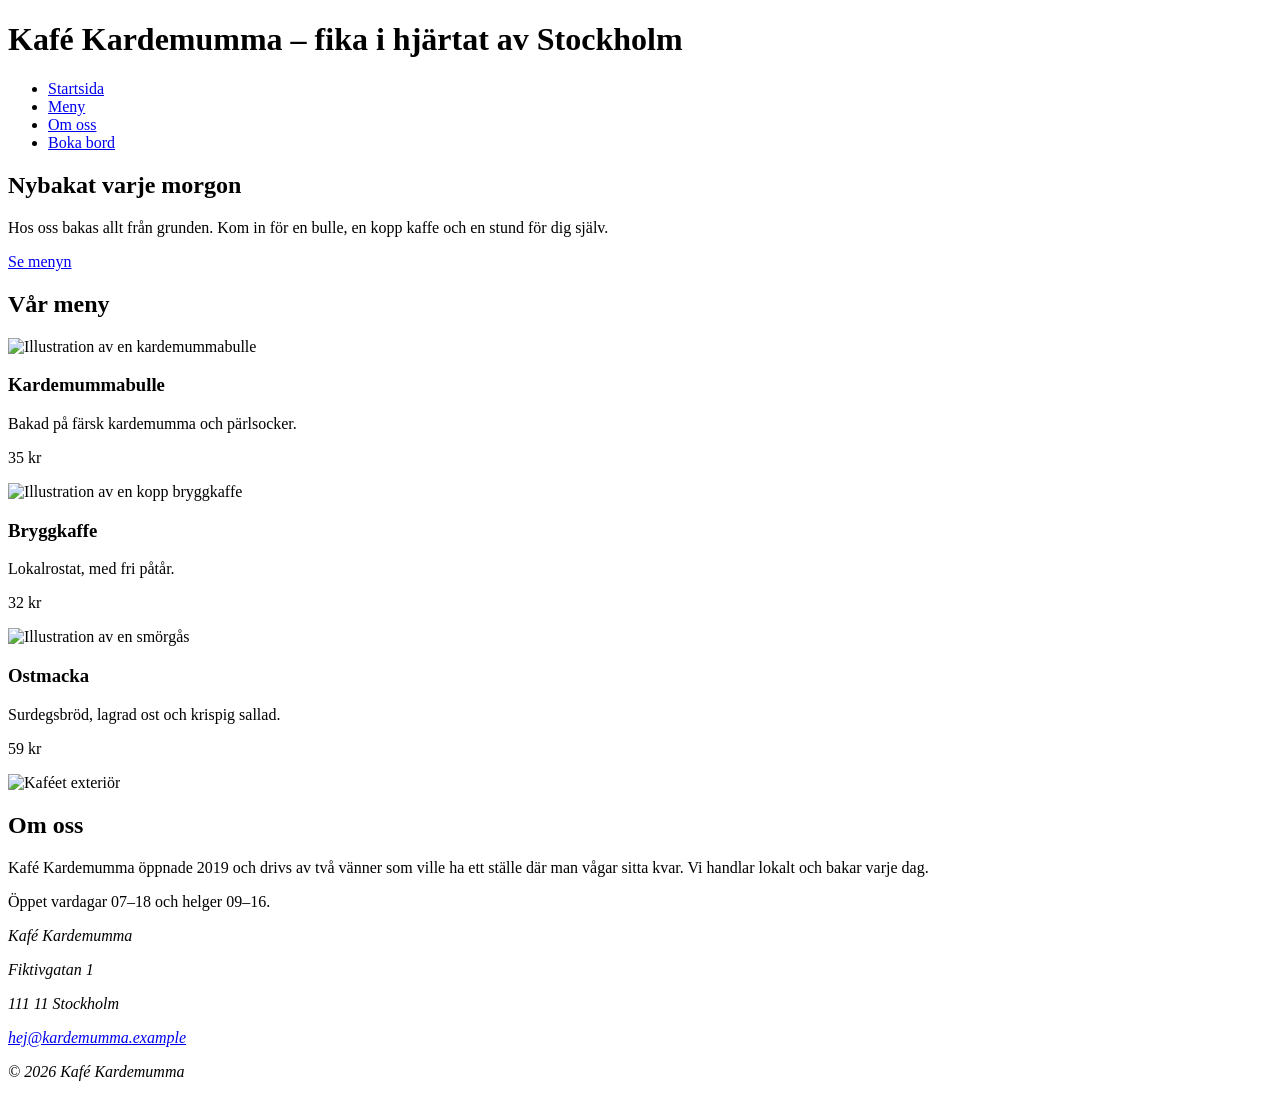
==== index.html @ d3a3f6d1 "Kopierade min egen html från föregående övning och klistrade in." ====
<!doctype html>
<html lang="sv">
    <head>
        <meta charset="UTF-8" />
        <meta name="viewport" content="width=device-width, initial-scale=1.0" />
        <title>Kafé Kardemumma – fika i hjärtat av Stockholm</title>
    </head>
    <body>
        <header>
            <h1>Kafé Kardemumma – fika i hjärtat av Stockholm</h1>
            <nav aria-label="Huvudmeny">
                <ul>
                    <li>
                        <a href="index.html" aria-current="page">Startsida</a>
                    </li>
                    <li><a href="#meny">Meny</a></li>
                    <li><a href="#om-oss">Om oss</a></li>
                    <li><a href="kontakt.html">Boka bord</a></li>
                </ul>
            </nav>
        </header>
        <main>
            <section id="hero">
                <h2>Nybakat varje morgon</h2>
                <p>
                    Hos oss bakas allt från grunden. Kom in för en bulle, en
                    kopp kaffe och en stund för dig själv.
                </p>
                <a href="#meny" class="button">Se menyn</a>
            </section>
            <section id="meny">
                <h2>Vår meny</h2>
                <div class="meny-lista">
                    <article class="meny-item">
                        <img
                            src="images/bulle.svg"
                            alt="Illustration av en kardemummabulle"
                        />
                        <h3>Kardemummabulle</h3>
                        <p>Bakad på färsk kardemumma och pärlsocker.</p>
                        <p class="pris">35 kr</p>
                    </article>
                    <article class="meny-item">
                        <img
                            src="images/kaffe.svg"
                            alt="Illustration av en kopp bryggkaffe"
                        />
                        <h3>Bryggkaffe</h3>
                        <p>Lokalrostat, med fri påtår.</p>
                        <p class="pris">32 kr</p>
                    </article>
                    <article class="meny-item">
                        <img
                            src="images/smorgas.svg"
                            alt="Illustration av en smörgås"
                        />
                        <h3>Ostmacka</h3>
                        <p>Surdegsbröd, lagrad ost och krispig sallad.</p>
                        <p class="pris">59 kr</p>
                    </article>
                </div>
            </section>
            <section id="om-oss">
                <img src="images/kafe.svg" alt="Kaféet exteriör" />
                <h2>Om oss</h2>
                <p>
                    Kafé Kardemumma öppnade 2019 och drivs av två vänner som
                    ville ha ett ställe där man vågar sitta kvar. Vi handlar
                    lokalt och bakar varje dag.
                </p>
                <p>Öppet vardagar 07–18 och helger 09–16.</p>
            </section>
        </main>
        <footer>
            <address>
                <p class="company-name">Kafé Kardemumma</p>
                <p>Fiktivgatan 1</p>
                <p>111 11 Stockholm</p>
                <p>
                    <a href="mailto:hej@kardemumma.example"
                        >hej@kardemumma.example</a
                    >
                </p>
                <p class="copyright">&copy; 2026 Kafé Kardemumma</p>
            </address>
        </footer>
    </body>
</html>
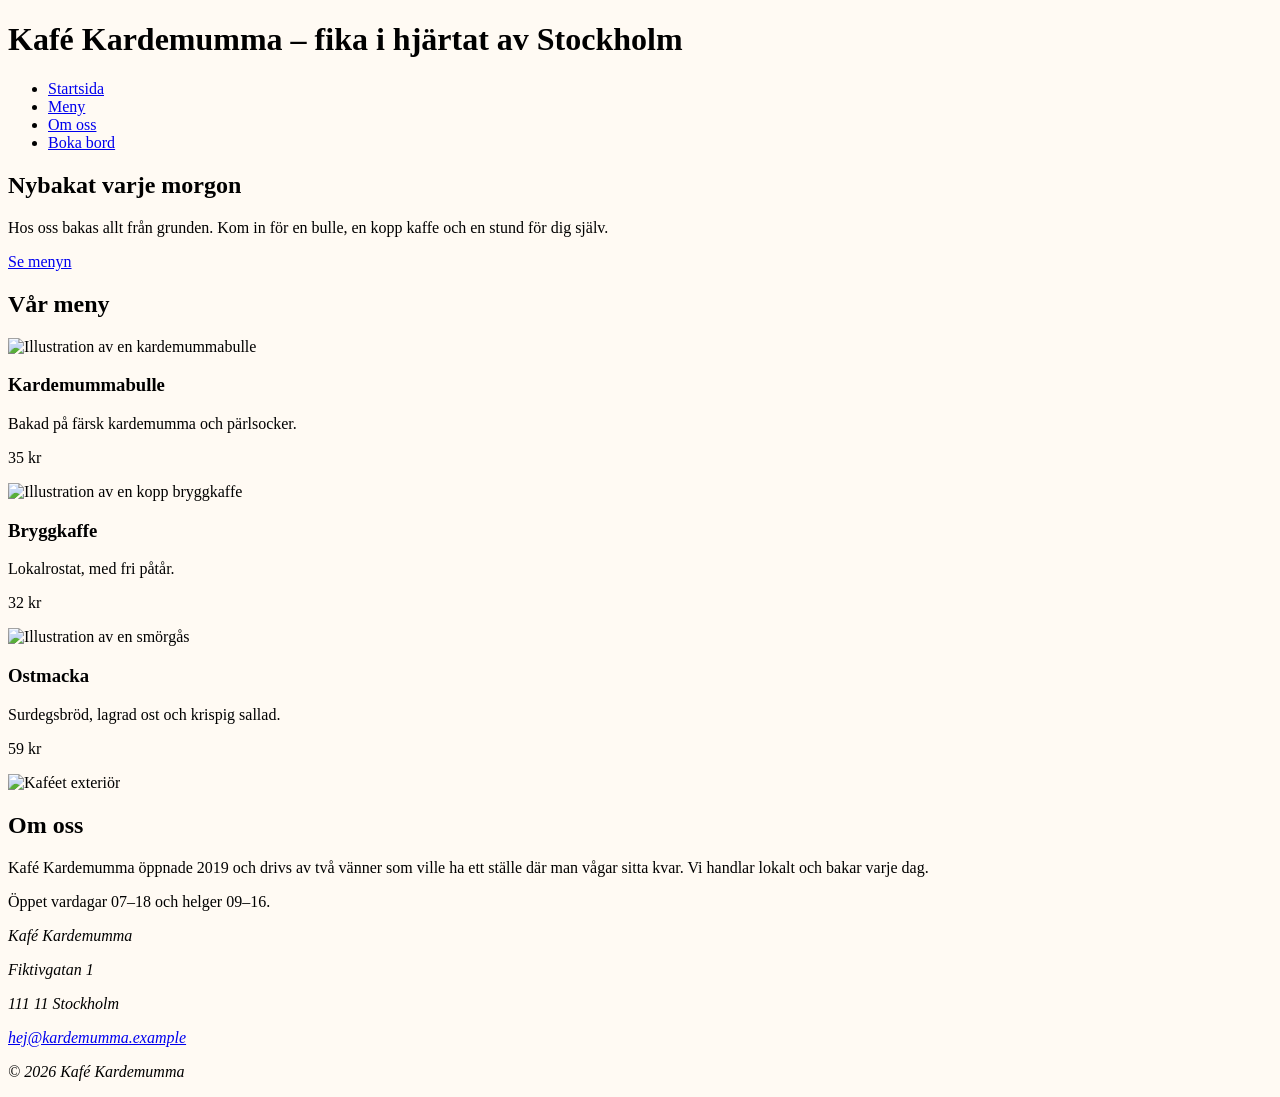
==== commit 198bd5f1: "Länkade styles.css och gav body en bakgrundsfärg." ====
--- a/index.html
+++ b/index.html
@@ -4,6 +4,7 @@
         <meta charset="UTF-8" />
         <meta name="viewport" content="width=device-width, initial-scale=1.0" />
         <title>Kafé Kardemumma – fika i hjärtat av Stockholm</title>
+        <link rel="stylesheet" href="styles.css" />
     </head>
     <body>
         <header>
--- a/styles.css
+++ b/styles.css
@@ -0,0 +1,13 @@
+/* Dag 3: grunder och boxmodell. Följ README.md och design.md.
+   TODO 1: box-sizing (överst)
+   TODO 2: body
+   TODO 3: header och footer
+   TODO 4: nav ul (ta bort punkter)
+   TODO 5: article (kort)
+   TODO 6: main (centrerat, max-bredd)
+   TODO 7: .knapp
+*/
+
+body {
+    background-color: #fffaf3;
+}
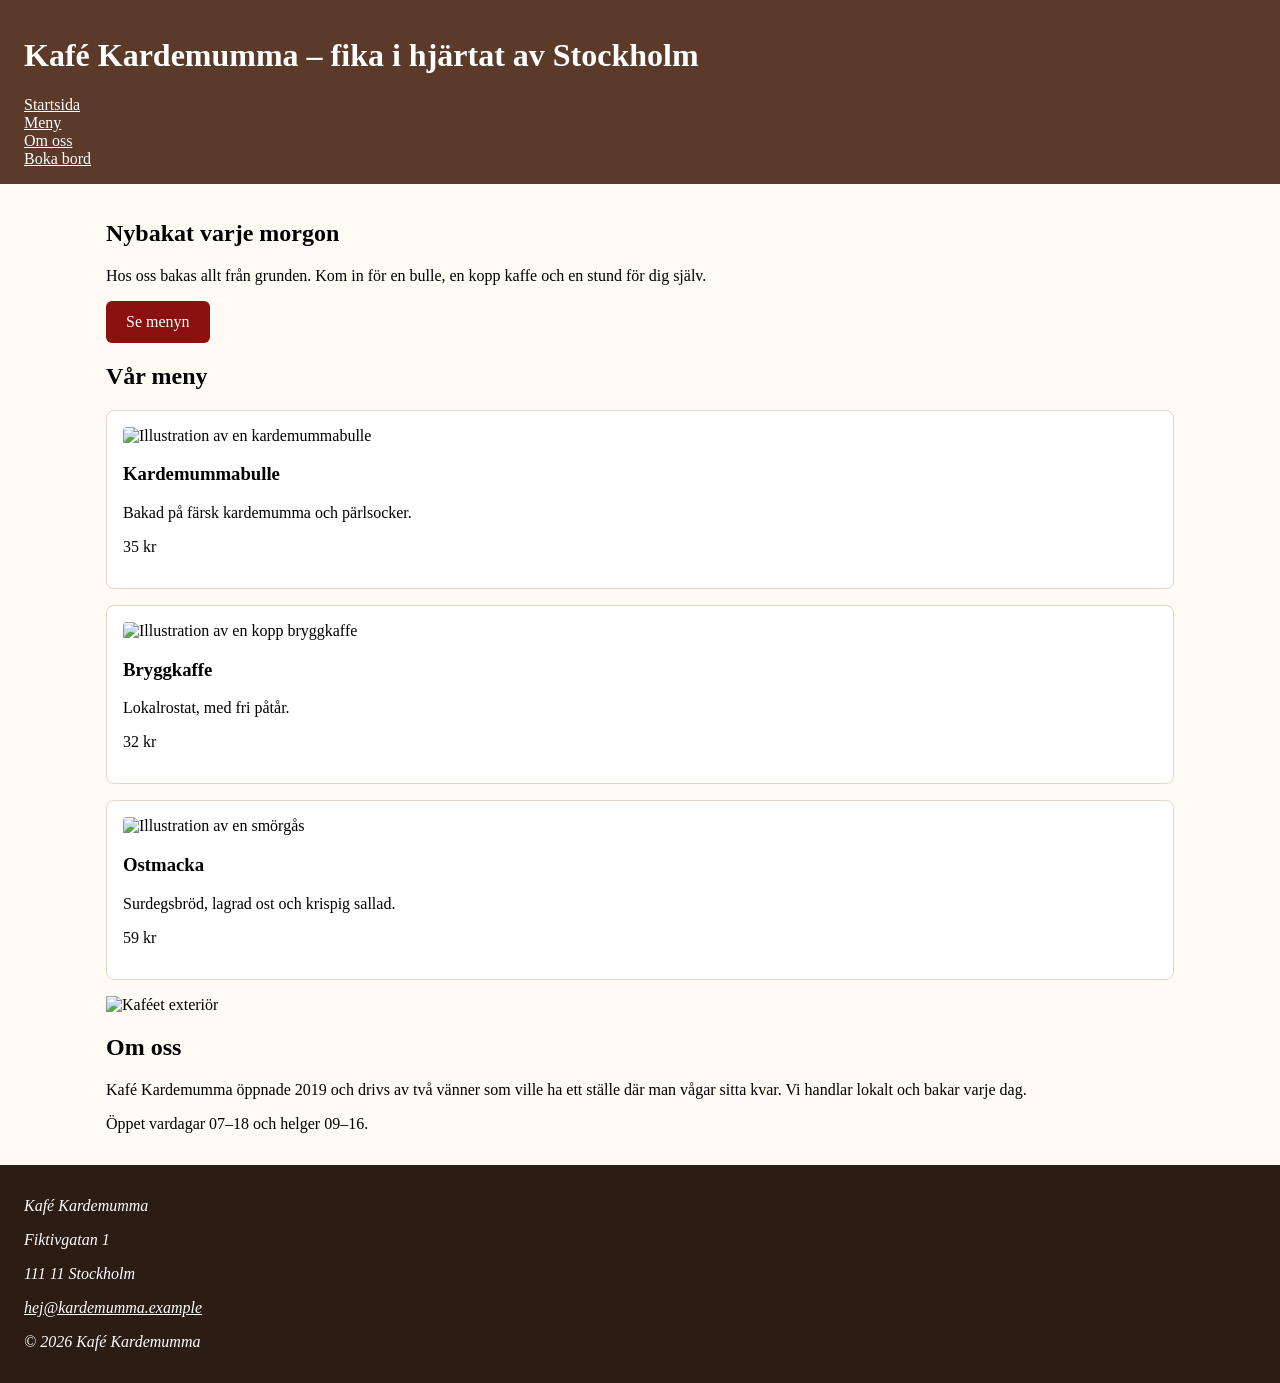
==== commit 5cdd8865: "Byggde knappen." ====
--- a/index.html
+++ b/index.html
@@ -27,7 +27,7 @@
                     Hos oss bakas allt från grunden. Kom in för en bulle, en
                     kopp kaffe och en stund för dig själv.
                 </p>
-                <a href="#meny" class="button">Se menyn</a>
+                <a href="#meny" class="knapp">Se menyn</a>
             </section>
             <section id="meny">
                 <h2>Vår meny</h2>
--- a/styles.css
+++ b/styles.css
@@ -8,6 +8,65 @@
    TODO 7: .knapp
 */
 
+/* Padding och border inkluderas i elementets totala storlek */
+*,
+*::before,
+*::after {
+    box-sizing: border-box;
+}
+
 body {
+    margin: 0;
     background-color: #fffaf3;
 }
+header {
+    background-color: #5b3a29;
+}
+footer {
+    background-color: #2b1c14;
+}
+header,
+footer {
+    color: #ffffff;
+    padding: 16px 24px;
+}
+header a,
+footer a {
+    color: #ffffff;
+}
+nav ul {
+    list-style: none;
+    margin: 0;
+    padding: 0;
+}
+article {
+    background-color: #ffffff;
+    border: 1px solid #e3d5c3;
+    border-radius: 8px;
+    padding: 16px;
+    margin-bottom: 16px;
+}
+article img {
+    max-width: 100%;
+    height: auto;
+    border-radius: 4px;
+}
+main {
+    max-width: 1100px;
+    padding: 16px;
+    /* Sätter top/bottom margin till 0 och vänster/höger margin till auto.
+    auto gör att elementet får sitt värde automatiskt (lika mycket till vänster som till höger) baserat på förälderns bredd.
+    Effekten blir att elementet centreras horisontellt. */
+    margin: 0 auto;
+}
+.knapp {
+    display: inline-block;
+    background-color: #8c1010;
+    color: #ffffff;
+    padding: 12px 20px;
+    border-radius: 6px;
+    text-decoration: none;
+}
+.knapp:hover {
+    background-color: #6f0c0c;
+}
